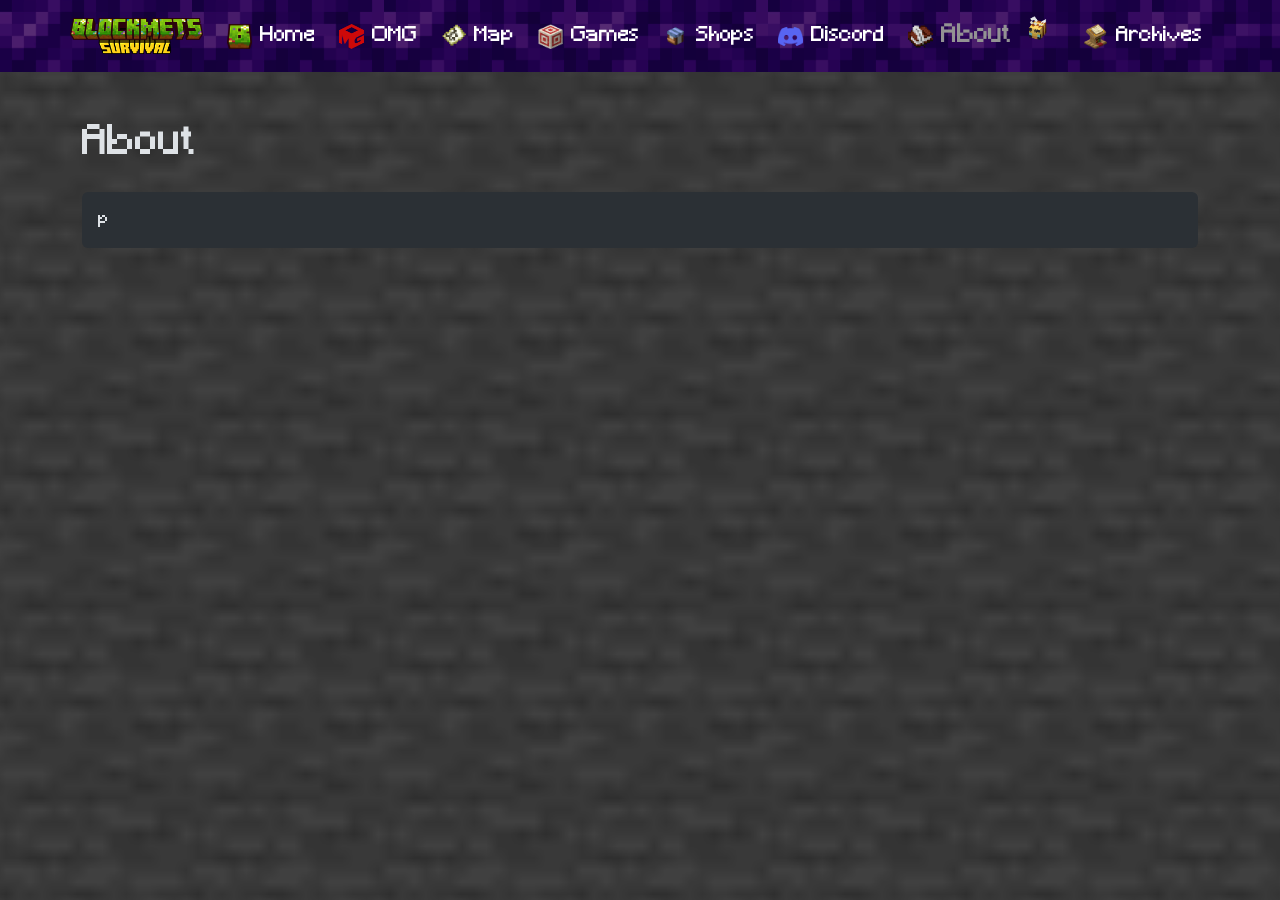
==== about.html @ 0b5d249c "made archive page just missing download for 2025-2026" ====
<!DOCTYPE html>
<html data-bs-theme="dark" lang="en">
<head>
	<meta charset="UTF-8">
	<meta name="viewport" content="width=device-width, initial-scale=1.0">
	<link rel="icon" type="image/png" href="assets/img/icons/about-icon.png">
	<title>BlockMets - About</title>
	<link href="https://cdn.jsdelivr.net/npm/bootstrap@5.3.3/dist/css/bootstrap.min.css" rel="stylesheet">
	<link href="css/global.css" rel="stylesheet">
	<link href="css/texture-background.css" rel="stylesheet">
	<link href="css/header.css" rel="stylesheet">
	<script defer src="js/settings.js"></script>
	<script defer src="js/render-components.js"></script>
</head>
<body class="bg-body text-body">
	<div id="header"></div>

	<main class="container py-5">
		<h1 class="mb-4">About</h1>
		<div class="card bg-body-tertiary border-0">
			<div class="card-body">
				<p class="mb-0">p</p>
			</div>
		</div>
	</main>

	<script src="https://cdn.jsdelivr.net/npm/bootstrap@5.3.3/dist/js/bootstrap.bundle.min.js"></script>
</body>
</html>
---- css/global.css ----
@font-face {
	font-family: "Minecraft";
	src: url("../assets/fonts/Minecraft.ttf") format("truetype");
	font-weight: normal;
	font-style: normal;
	font-display: swap;
}

body {
	font-family: "Minecraft", sans-serif;
}
---- css/texture-background.css ----
.mc-texture-background {
	background-color: #121212;
	background-image: linear-gradient(rgba(0, 0, 0, 0.55), rgba(0, 0, 0, 0.55)), var(--mc-texture-image);
	background-repeat: repeat;
	background-size: 192px 192px;
	background-attachment: fixed;
    image-rendering: crisp-edges;
}
---- css/header.css ----
.header-background {
	background-image: linear-gradient(rgba(0, 0, 0, 0.45), rgba(0, 0, 0, 0.45)), url("../assets/img/minecraft-Textures/portal.gif");
	background-repeat: repeat;
	background-size: 192px 192px;
	
}

.navbar-nav .nav-link {
	font-size: 20px;
	color: #fff;
	transition: color 0.5s ease, font-size 0.5s ease;
}

.navbar-nav .nav-link:hover,
.navbar-nav .nav-link:focus,
.navbar-nav .nav-link.active {
	font-size: 25px;
	color: #939393;
}

.navbar-nav .nav-link .nav-link-bee {
	width: 40px;
	height: 40px;
	object-fit: contain;
	flex-shrink: 0;
}
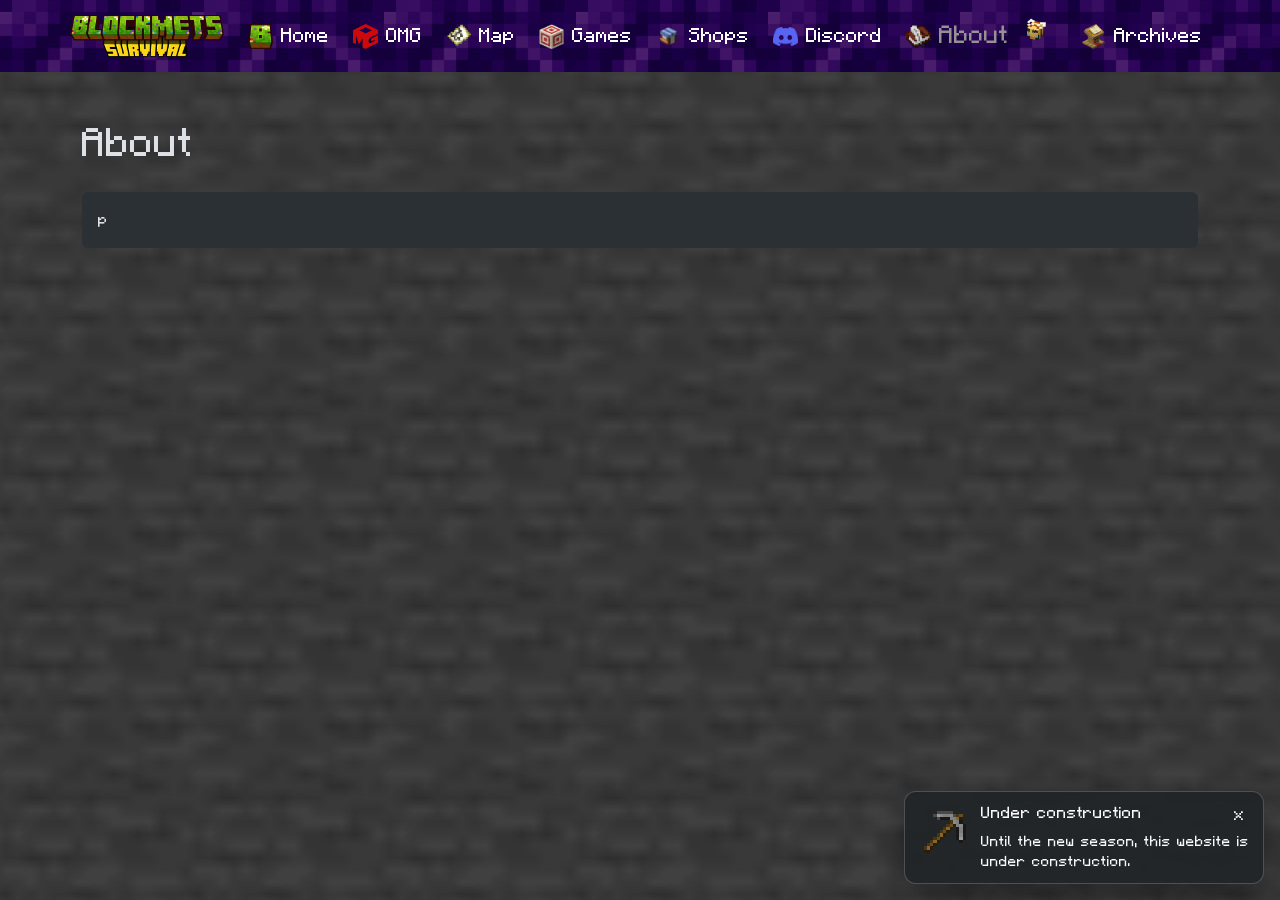
==== commit 10449e57: "sticky header" ====
--- a/about.html
+++ b/about.html
@@ -13,7 +13,7 @@
 	<script defer src="js/render-components.js"></script>
 </head>
 <body class="bg-body text-body">
-	<div id="header"></div>
+	<div id="header" class="sticky-top"></div>
 
 	<main class="container py-5">
 		<h1 class="mb-4">About</h1>
--- a/css/global.css
+++ b/css/global.css
@@ -1,6 +1,6 @@
 @font-face {
 	font-family: "Minecraft";
-	src: url("../assets/fonts/Minecraft.ttf") format("truetype");
+	src: url("../assets/fonts/1_Minecraft-Regular.otf") format("opentype");
 	font-weight: normal;
 	font-style: normal;
 	font-display: swap;
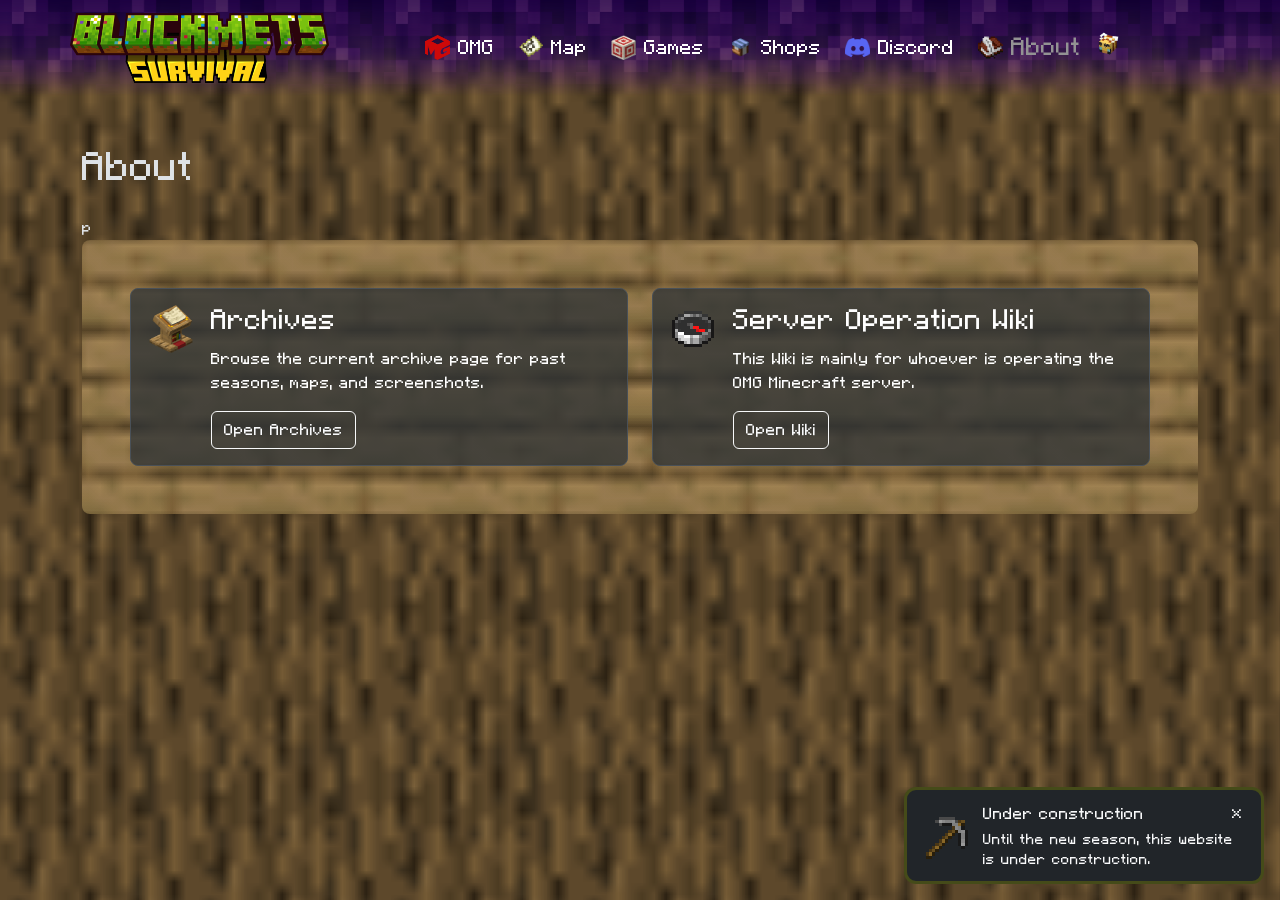
==== commit 051f03bf: "See all changes in the description - old website button linking right now - moved archive from heade" ====
--- a/about.html
+++ b/about.html
@@ -9,17 +9,38 @@
 	<link href="css/global.css" rel="stylesheet">
 	<link href="css/texture-background.css" rel="stylesheet">
 	<link href="css/header.css" rel="stylesheet">
+	<link href="css/about.css" rel="stylesheet">
 	<script defer src="js/settings.js"></script>
 	<script defer src="js/render-components.js"></script>
 </head>
-<body class="bg-body text-body">
+<body class="bg-body text-body about-page">
 	<div id="header" class="sticky-top"></div>
-
+	
 	<main class="container py-5">
 		<h1 class="mb-4">About</h1>
-		<div class="card bg-body-tertiary border-0">
-			<div class="card-body">
-				<p class="mb-0">p</p>
+		<p class="mb-0">p</p>
+		<div class="p-4 p-md-5 mb-5 text-body-emphasis about-highlight-panel rounded-3">
+			<div class="row g-4">
+				<div class="col-lg-6">
+					<div class="d-flex align-items-start gap-3 h-100 p-3 rounded-3 border bg-body-tertiary bg-opacity-75">
+						<img src="assets/img/icons/archive-icon.png" alt="" width="48" height="48" aria-hidden="true" class="flex-shrink-0">
+						<div>
+							<h1 class="h3 mb-2">Archives</h1>
+							<p class="mb-3">Browse the current archive page for past seasons, maps, and screenshots.</p>
+							<a class="btn btn-outline-light" href="archive.html">Open Archives</a>
+						</div>
+					</div>
+				</div>
+				<div class="col-lg-6">
+					<div class="d-flex align-items-start gap-3 h-100 p-3 rounded-3 border bg-body-tertiary bg-opacity-75">
+						<img src="assets/gif/Compass.gif" alt="" width="48" height="48" aria-hidden="true" class="flex-shrink-0">
+						<div>
+							<h2 class="h3 mb-2">Server Operation Wiki</h2>
+							<p class="mb-3">This Wiki is mainly for whoever is operating the OMG Minecraft server.</p>
+							<a class="btn btn-outline-light" href="https://github.com/Sspect/blockmets/wiki" target="_blank" rel="noopener noreferrer">Open Wiki</a>
+						</div>
+					</div>
+				</div>
 			</div>
 		</div>
 	</main>
--- a/css/global.css
+++ b/css/global.css
@@ -9,3 +9,21 @@
 body {
 	font-family: "Minecraft", sans-serif;
 }
+
+a,
+.btn,
+button,
+input[type="button"],
+input[type="submit"],
+input[type="reset"],
+label[for],
+select,
+summary,
+[role="button"] {
+	cursor: url("[data-uri]"), pointer;
+}
+
+
+body{
+cursor:url("[data-uri]"), auto;
+}
--- a/css/header.css
+++ b/css/header.css
@@ -1,8 +1,24 @@
 .header-background {
-	background-image: linear-gradient(rgba(0, 0, 0, 0.45), rgba(0, 0, 0, 0.45)), url("../assets/img/minecraft-Textures/portal.gif");
+	position: relative;
+	overflow: hidden;
+}
+
+.header-background::before {
+	content: "";
+	position: absolute;
+	inset: 0;
+	background-image: linear-gradient(to bottom, rgba(0, 0, 0, 0.55) 0%, rgba(0, 0, 0, 0.2) 50%, rgba(0, 0, 0, 0) 100%), url("../assets/img/minecraft-Textures/portal.gif");
 	background-repeat: repeat;
 	background-size: 192px 192px;
-	
+	-webkit-mask-image: linear-gradient(to bottom, rgba(0, 0, 0, 1) 0%, rgba(0, 0, 0, 0.7) 55%, rgba(0, 0, 0, 0) 100%);
+	mask-image: linear-gradient(to bottom, rgba(0, 0, 0, 1) 0%, rgba(0, 0, 0, 0.7) 55%, rgba(0, 0, 0, 0) 100%);
+	pointer-events: none;
+	z-index: 0;
+}
+
+.header-background > * {
+	position: relative;
+	z-index: 1;
 }
 
 .navbar-nav .nav-link {
@@ -23,4 +39,22 @@
 	height: 40px;
 	object-fit: contain;
 	flex-shrink: 0;
+}
+
+.navbar-brand .navbar-brand-bee {
+	width: 40px;
+	height: 40px;
+	margin-left: 8px;
+	object-fit: contain;
+	flex-shrink: 0;
+}
+
+.navbar-brand .img-fluid {
+	transition: transform 0.25s ease;
+	transform-origin: center;
+}
+
+.navbar-brand:hover .img-fluid,
+.navbar-brand:focus-visible .img-fluid {
+	transform: scale(1.06);
 }
--- a/css/about.css
+++ b/css/about.css
@@ -0,0 +1,13 @@
+.about-page {
+	background-image: linear-gradient(rgba(0, 0, 0, 0.2), rgba(0, 0, 0, 0.2)), url('../assets/img/minecraft-Textures/Oak_Log_(texture)_JE4_BE2.png');
+	background-repeat: repeat;
+	background-size: 192px 192px;
+	image-rendering: crisp-edges;
+}
+
+.about-highlight-panel {
+	background-image: linear-gradient(rgba(18, 18, 18, 0.2), rgba(18, 18, 18, 0.2)), url('../assets/img/minecraft-Textures/Oak_Planks_(texture)_JE6_BE3.png');
+	background-repeat: repeat;
+	background-size: 192px 192px;
+	image-rendering: crisp-edges;
+}
